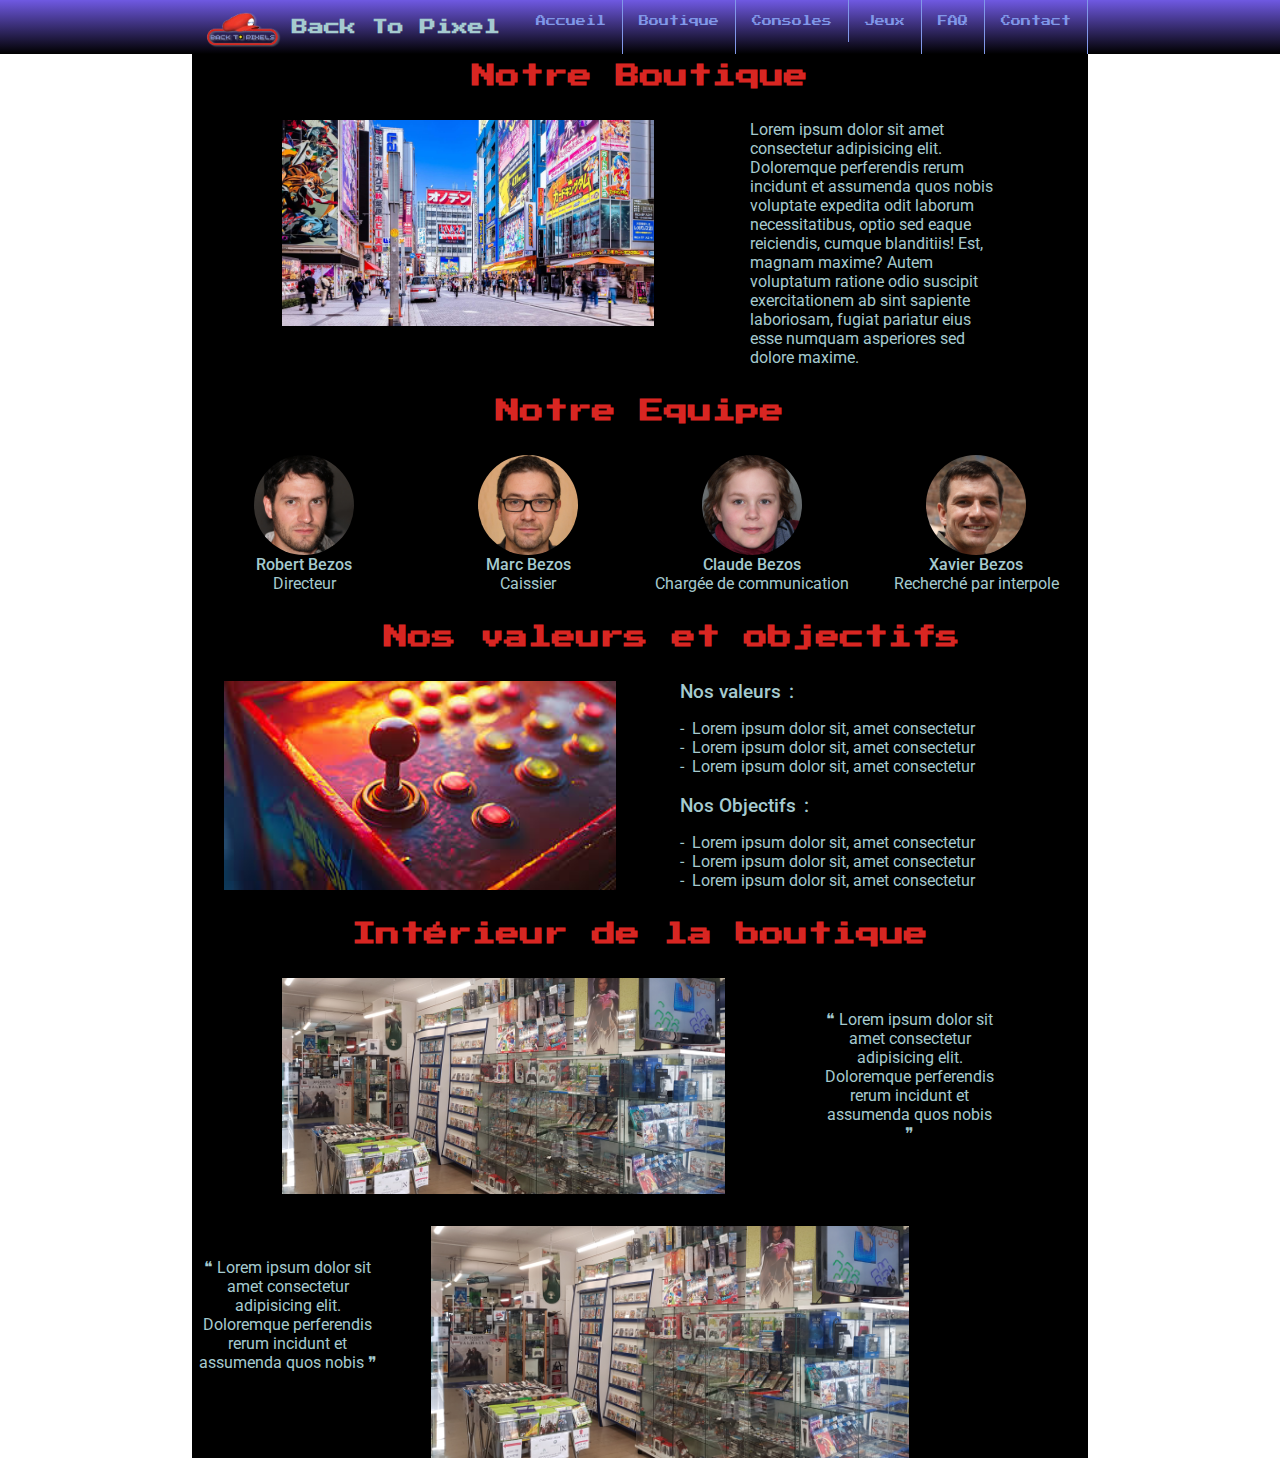
==== boutique.html @ 894bdd0b "first commit" ====
<html lang="fr">
  <head>
    <title>Présentation de la Boutique</title>
    <link rel="stylesheet" href="presentation.css" />
    <link rel="icon" href="images\Logo_termine_sans_bg.png" />
    <link rel="preconnect" href="https://fonts.googleapis.com" />
    <link rel="preconnect" href="https://fonts.gstatic.com" crossorigin />
    <link
      href="https://fonts.googleapis.com/css2?family=Roboto:ital,wght@0,100;0,300;0,400;0,500;0,700;0,900;1,100;1,300;1,400;1,500;1,700;1,900&display=swap"
      rel="stylesheet"
    />
    <style>
      @import url("https://fonts.googleapis.com/css2?family=Press+Start+2P&family=Roboto+Slab:wght@100..900&display=swap");
    </style>
  </head>
  <header>
    <div id="nom">
      <img class="logo" src="images/logo1.png" alt="logo" />
      <h1>Back To Pixel</h1>
    </div>
    <nav>
      <a class="navigation" href="index.html">Accueil</a>
      <a class="navigation" href="boutique.html">Boutique</a>
      <ul>
        <li id="consoles">
          <a href="Consoles.html">Consoles</a>
          <ul class="submenu">
            <li><a href="nes.html">NES</a></li>
            <li><a href="supernes.hmtl">SuperNES</a></li>
            <li><a href="n64.html">N64</a></li>
            <li><a href="gamecube.html">Game Cube</a></li>
            <li><a href="gameboy.html">GAMEBOY</a></li>
          </ul>
        </li>
      </ul>
      <a class="navigation" href="jeux.html">Jeux</a>
      <a class="navigation" href="FAQ.html">FAQ</a>
      <a class="navigation" href="index.html#contact">Contact</a>
    </nav>
  </header>
  <body>
    <section class="all">
      <section class="presentation-intro">
        <h2 class="main-title">Notre Boutique</h2>
        <div class="block-intro">
          <div class="div-p-intro">
            <p class="p-intro">
              Lorem ipsum dolor sit amet consectetur adipisicing elit.
              Doloremque perferendis rerum incidunt et assumenda quos nobis
              voluptate expedita odit laborum necessitatibus, optio sed eaque
              reiciendis, cumque blanditiis! Est, magnam maxime? Autem
              voluptatum ratione odio suscipit exercitationem ab sint sapiente
              laboriosam, fugiat pariatur eius esse numquam asperiores sed
              dolore maxime.
            </p>
          </div>
          <div class="div-photo-devanture">
            <img
              class="photo-devanture"
              src="images\devanture boutique.jpg"
              alt="photo de la devanture de la boutique"
            />
          </div>
        </div>
      </section>
      <section class="team">
        <h2 class="h-staff">Notre Equipe</h2>
        <div class="team-profil">
          <div class="team-pfp">
            <img class="img-mbr" src="images\team-mbr1.jpg" alt="" />
            <p class="staff-name">Robert Bezos</p>
            <p>Directeur</p>
          </div>
          <div class="team-pfp">
            <img class="img-mbr" src="images\team-mbr2.jpg" alt="" />
            <p class="staff-name">Marc Bezos</p>
            <p>Caissier</p>
          </div>
          <div class="team-pfp">
            <img class="img-mbr" src="images\team-mbr3.jpg" alt="" />
            <p class="staff-name">Claude Bezos</p>
            <p>Chargée de communication</p>
          </div>
          <div class="team-pfp">
            <img class="img-mbr" src="images\team-mbr4.jpg" alt="" />
            <p class="staff-name">Xavier Bezos</p>
            <p>Recherché par interpole</p>
          </div>
        </div>
      </section>
      <section class="section-valeurs">
        <h2 class="title-valeurs">Nos valeurs et objectifs</h2>
        <div class="block-valeurs">
          <img class="image-arcade" src="images\images-arcade.jpg" alt="" />
          <div class="div-list-valeurs">
            <h3 class="objectifs-title">Nos valeurs</h3>
            <ul>
              <li class="li-valeur">Lorem ipsum dolor sit, amet consectetur</li>
              <li class="li-valeur">Lorem ipsum dolor sit, amet consectetur</li>
              <li class="li-valeur">Lorem ipsum dolor sit, amet consectetur</li>
            </ul>
            <br />
            <h3 class="objectifs-title">Nos Objectifs</h3>
            <ul>
              <li class="li-valeur">Lorem ipsum dolor sit, amet consectetur</li>
              <li class="li-valeur">Lorem ipsum dolor sit, amet consectetur</li>
              <li class="li-valeur">Lorem ipsum dolor sit, amet consectetur</li>
            </ul>
          </div>
        </div>
      </section>
      <section class="section-photo">
        <h2 class="title-photo">Intérieur de la boutique</h2>
        <div class="block-avis">
          <div class="div-p-avis-haut">
            <p class="p-avis-haut">
              Lorem ipsum dolor sit amet consectetur adipisicing elit.
              Doloremque perferendis rerum incidunt et assumenda quos nobis
            </p>
          </div>
          <div class="div-photo-inside-haut">
            <img
              class="photo-interieur-haut"
              src="images\04-Entrée-67O75875.jpg"
              alt="photo de la devanture de la boutique"
            />
          </div>
        </div>
        <div class="block-avis-bas">
          <div class="div-p-avis-bas">
            <p class="p-avis-bas">
              Lorem ipsum dolor sit amet consectetur adipisicing elit.
              Doloremque perferendis rerum incidunt et assumenda quos nobis
            </p>
          </div>
          <div class="div-photo-inside-bas">
            <img
              class="photo-interieur-bas"
              src="images\04-Entrée-67O75875.jpg"
              alt="photo de la devanture de la boutique"
            />
          </div>
        </div>
      </section>
    </section>
  </body>
</html>
---- presentation.css ----
:root {
  --text: rgb(165, 202, 207);
  --background: #f9fefc;
  --primary: #d82622;
  --secondary: #8198e9;
  --accent: #6f59e2;
  --titre: "Press Start 2P", system-ui;
  --font2: "Roboto Slab", serif; 
  }
  h2{
    font-family: var(--titre);
    color: var(--primary);
  }
  .main-title{
    text-align: center;
    margin-bottom: 2rem;
  }
  .presentation-intro{
    padding-top:4rem;
  }
  .block-intro{
    display: flex;
    flex-direction: row-reverse;
    margin-left: 10%;
    width: 80%;
  }
  .div-photo-devanture{
    width: 60%;
    margin-right: 3rem;

  }
  .p-intro{
    display: flex;
    flex-wrap: wrap; 

  }
  .div-p-intro{
    width:40%;
    margin-left: 3rem;
  }
  * {
    padding: 0;
    margin: 0;
    width: 100%;
    font-family: "Roboto";
    color: var(--text)
  }
  body{
    background-image: url(https://img.freepik.com/free-vector/gradient-zoom-effect-blue-background_23-2149762303.jpg);
    background-attachment: fixed;
    background-size: 100%;
  }
 /* header*/

  header {
    color: var(--secondary);
    background: linear-gradient(var(--accent), rgb(0, 0, 0));
    font-weight: 400;
    font-style: normal;
    display: flex;
    width: 100%;
    height: 6%;
    position: fixed;
  }
  
  #nom {
    display: flex;
    align-items: center;
    margin-left: 15%;
  }
  
  h1 {
    display: flex;
    flex-wrap: wrap;
    font-family: var(--titre);
    font-size: 1rem;
    text-align: center;
  }
  
  .logo {
    width: 100px;
    margin-top: -20px;
    margin-bottom: -30px;
  }
  
  nav {
    width: 80%;
    justify-content: end;
    margin-right: 15%;
    display: flex;
  }
  
  nav a {
    color: var(--secondary);
    font-family: var(--titre);
    text-decoration: none;
    text-align: center;
    font-size: 10px;
    border-right-style: solid;
    padding: 1rem;
    border-width: 1px;
    transition: all 0.3s ease;
  }
  
  nav .navigation:hover,
  #consoles:hover > a {
    background-color: #020906;
  }
  
  ul {
    list-style: none;
  }
  
  #consoles {
    position: relative;
    padding-top: 10%;
  }
  
  .submenu {
    display: none;
    position: absolute;
    margin-top: 10%;
    left: 0;
    background-color: black;
    list-style: none;
  }
  
  #consoles:hover .submenu {
    display: block;
  }
  
  .submenu li a {
    display: block;
    padding:0rem;
    padding-top: 1rem;
    padding-bottom: 1rem;
    color: var(--secondary);
    text-decoration: none;
  }
  
  .submenu li a:hover {
    background-color: #6f59e2;
  }  
/* fin header*/
  .all {
    background-color: rgb(0, 0, 0);
    height: auto;
    width: 70%;
    margin-left: 15%;
  }
/* team */
  .img-mbr{
    width: 100px;
    border-radius: 50%;
  }
  .team{
    text-align: center;
  }
  .team-profil{
    display: flex;
    justify-content:space-between;
  }
  .h-staff{
    margin-bottom: 2rem;
    margin-top: 2rem;
  }
  .staff-name{
    font-weight: 500;
  }
  /* fin team*/
  /* valeurs */
  .section-valeurs{
    margin-top: 2rem;
    margin-left: 2rem;
    margin-right: 2rem;
  }
  .image-arcade{
    margin-right: 2rem;
  }
  .title-valeurs{
    text-align: center;
    margin-bottom: 2rem;
  }
  .block-valeurs{
    display: flex;
    justify-content: space-between;
  }
  .div-list-valeurs{
    display: flex;
    flex-direction: column;
    margin-left: 2rem;
    margin-right: 3rem;
  }
  .objectifs-title{
    font-weight: 500;
    margin-bottom: 1rem;
  }
  .objectifs-title::after{
    padding-left: 0.5rem;
    content: ":";
  }
  .li-valeur::before{
    content: "-";
    margin-right: 0.5rem;
  }
  /* fin valeurs*/
  /*  interieur de la boutique*/
  .section-photo{
    margin-top: 2rem;
  }
  .title-photo{
    text-align: center;
    margin-bottom: 2rem;
  }
  .photo-boutique-bas,
  .photo-boutique-haut{
    width: 50%;
  }
  .img-boutique-haut{
    margin-right: 2rem;
  }

  .block-avis{
    display: flex;
    flex-direction: row-reverse;
    margin-left: 10%;
    width: 80%;
    margin-bottom: 2rem;
  }
  .block-avis-bas{
    display: flex;
    flex-direction: row;
    width: 80%;
  }
  .div-p-avis-haut{
    width:40%;
    margin-left: 3rem;
  }
  .div-p-avis-bas{
    width: 40%;
    margin-right: 3rem;
  }
  .div-photo-inside-haut{
    width: 100%;
    margin-right: 3rem;
  }
  .div-photo-inside-bas{
    width: 100%;
  }
  .p-avis-bas,
  .p-avis-haut{
    text-align: center;
    padding-top: 2rem;
  }
  .p-avis-bas::before,
  .p-avis-haut::before{
    content: " ❝";
  }
  .p-avis-bas::after,
  .p-avis-haut::after{
    content: "❞";
  }
  

  /* fin interieur de la boutique */
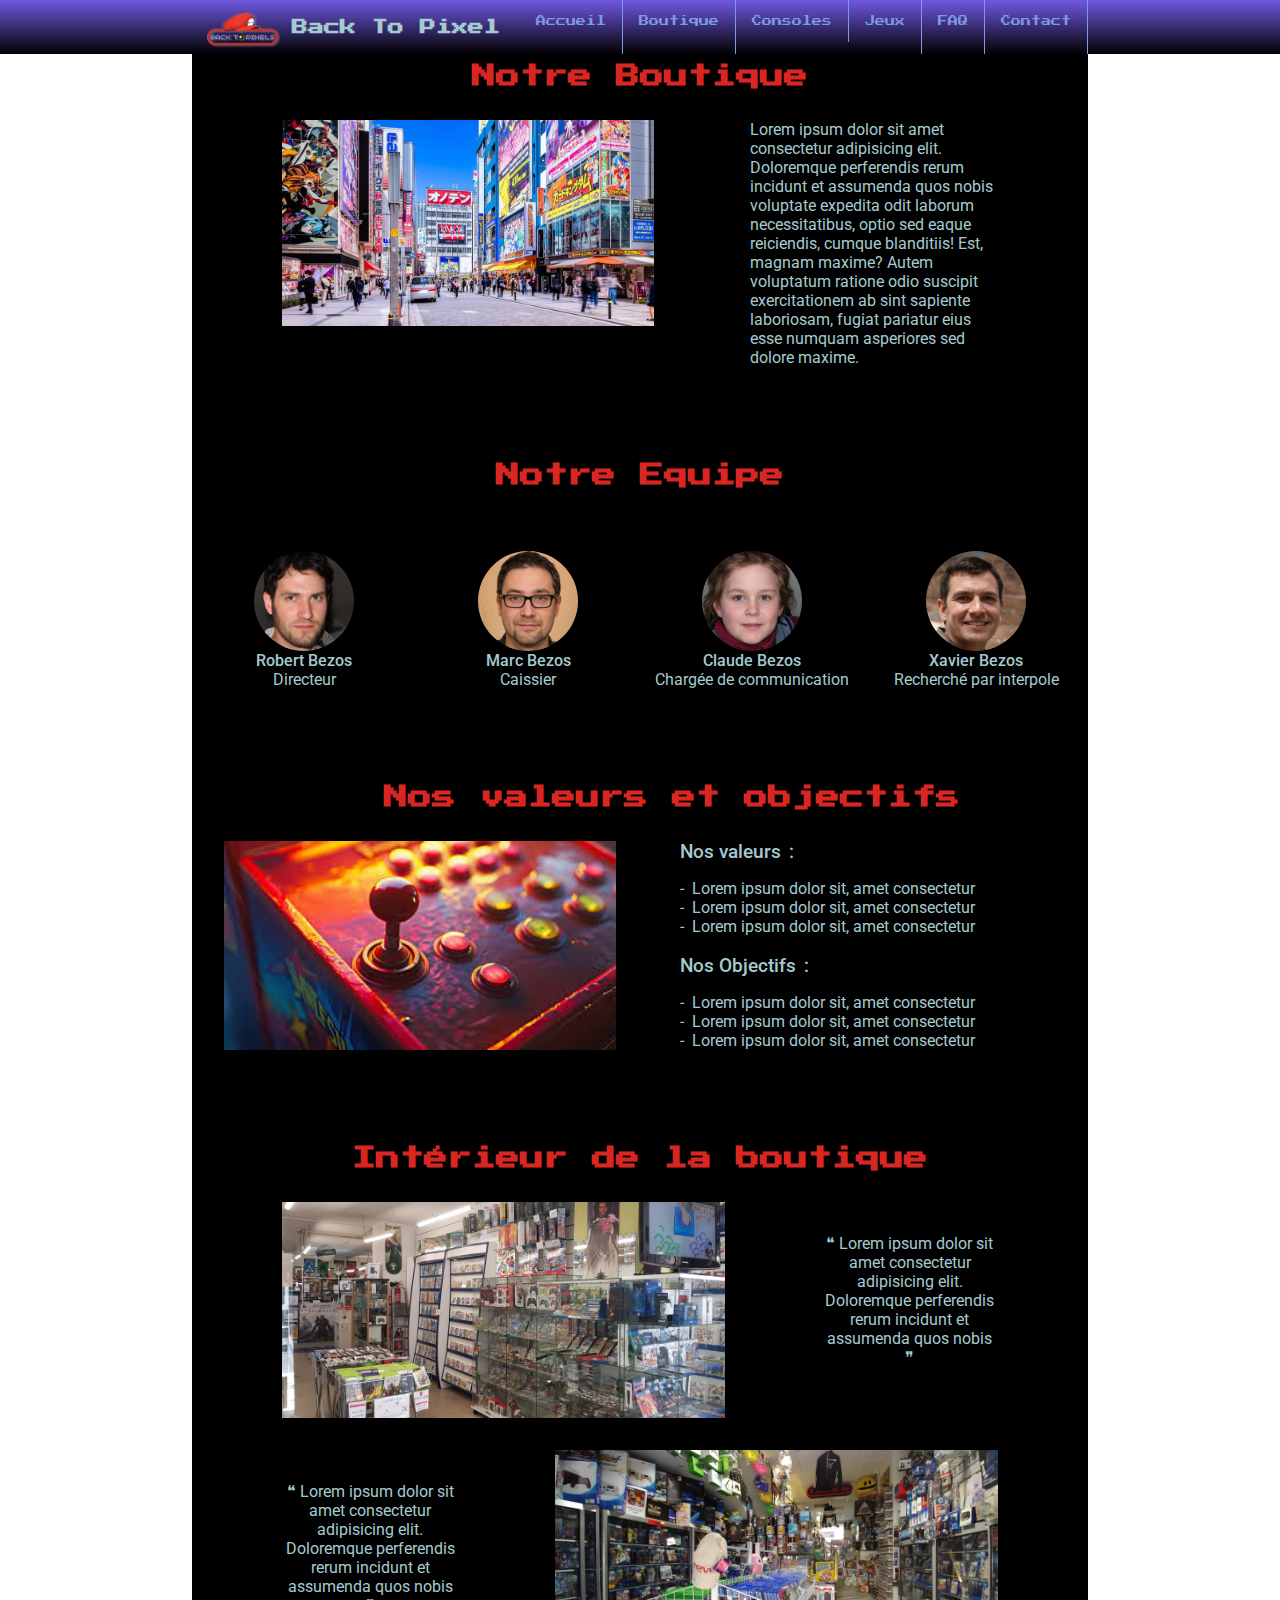
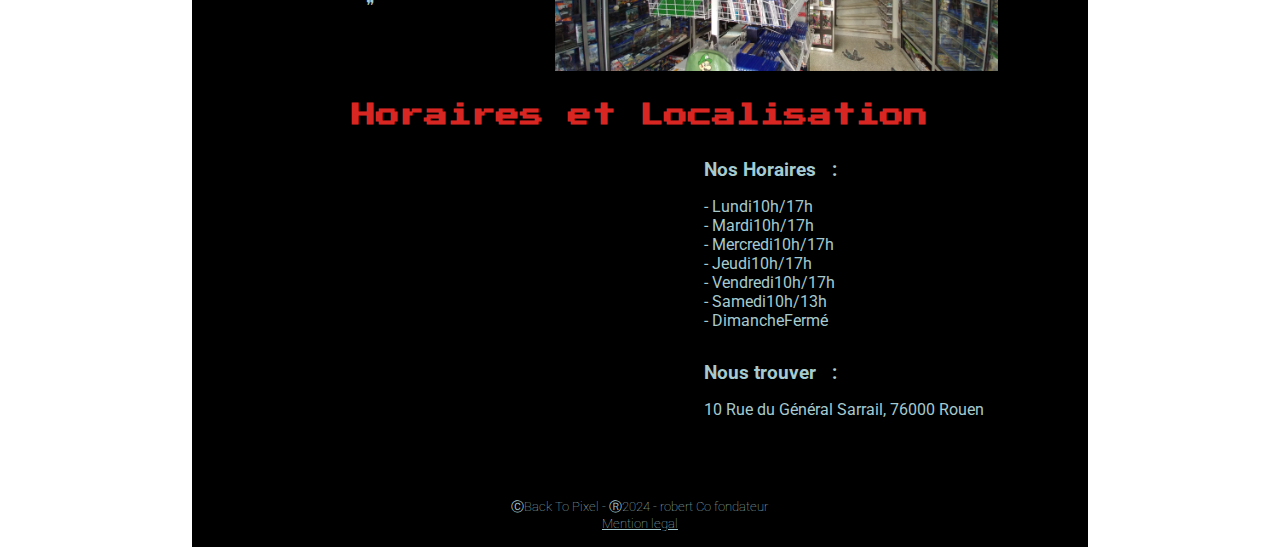
==== commit 5d0bb205: "Add files via upload" ====
--- a/boutique.html
+++ b/boutique.html
@@ -1,147 +1,198 @@
-<html lang="fr">
-  <head>
-    <title>Présentation de la Boutique</title>
-    <link rel="stylesheet" href="presentation.css" />
-    <link rel="icon" href="images\Logo_termine_sans_bg.png" />
-    <link rel="preconnect" href="https://fonts.googleapis.com" />
-    <link rel="preconnect" href="https://fonts.gstatic.com" crossorigin />
-    <link
-      href="https://fonts.googleapis.com/css2?family=Roboto:ital,wght@0,100;0,300;0,400;0,500;0,700;0,900;1,100;1,300;1,400;1,500;1,700;1,900&display=swap"
-      rel="stylesheet"
-    />
-    <style>
-      @import url("https://fonts.googleapis.com/css2?family=Press+Start+2P&family=Roboto+Slab:wght@100..900&display=swap");
-    </style>
-  </head>
-  <header>
-    <div id="nom">
-      <img class="logo" src="images/logo1.png" alt="logo" />
-      <h1>Back To Pixel</h1>
-    </div>
-    <nav>
-      <a class="navigation" href="index.html">Accueil</a>
-      <a class="navigation" href="boutique.html">Boutique</a>
-      <ul>
-        <li id="consoles">
-          <a href="Consoles.html">Consoles</a>
-          <ul class="submenu">
-            <li><a href="nes.html">NES</a></li>
-            <li><a href="supernes.hmtl">SuperNES</a></li>
-            <li><a href="n64.html">N64</a></li>
-            <li><a href="gamecube.html">Game Cube</a></li>
-            <li><a href="gameboy.html">GAMEBOY</a></li>
-          </ul>
-        </li>
-      </ul>
-      <a class="navigation" href="jeux.html">Jeux</a>
-      <a class="navigation" href="FAQ.html">FAQ</a>
-      <a class="navigation" href="index.html#contact">Contact</a>
-    </nav>
-  </header>
-  <body>
-    <section class="all">
-      <section class="presentation-intro">
-        <h2 class="main-title">Notre Boutique</h2>
-        <div class="block-intro">
-          <div class="div-p-intro">
-            <p class="p-intro">
-              Lorem ipsum dolor sit amet consectetur adipisicing elit.
-              Doloremque perferendis rerum incidunt et assumenda quos nobis
-              voluptate expedita odit laborum necessitatibus, optio sed eaque
-              reiciendis, cumque blanditiis! Est, magnam maxime? Autem
-              voluptatum ratione odio suscipit exercitationem ab sint sapiente
-              laboriosam, fugiat pariatur eius esse numquam asperiores sed
-              dolore maxime.
-            </p>
-          </div>
-          <div class="div-photo-devanture">
-            <img
-              class="photo-devanture"
-              src="images\devanture boutique.jpg"
-              alt="photo de la devanture de la boutique"
-            />
-          </div>
-        </div>
-      </section>
-      <section class="team">
-        <h2 class="h-staff">Notre Equipe</h2>
-        <div class="team-profil">
-          <div class="team-pfp">
-            <img class="img-mbr" src="images\team-mbr1.jpg" alt="" />
-            <p class="staff-name">Robert Bezos</p>
-            <p>Directeur</p>
-          </div>
-          <div class="team-pfp">
-            <img class="img-mbr" src="images\team-mbr2.jpg" alt="" />
-            <p class="staff-name">Marc Bezos</p>
-            <p>Caissier</p>
-          </div>
-          <div class="team-pfp">
-            <img class="img-mbr" src="images\team-mbr3.jpg" alt="" />
-            <p class="staff-name">Claude Bezos</p>
-            <p>Chargée de communication</p>
-          </div>
-          <div class="team-pfp">
-            <img class="img-mbr" src="images\team-mbr4.jpg" alt="" />
-            <p class="staff-name">Xavier Bezos</p>
-            <p>Recherché par interpole</p>
-          </div>
-        </div>
-      </section>
-      <section class="section-valeurs">
-        <h2 class="title-valeurs">Nos valeurs et objectifs</h2>
-        <div class="block-valeurs">
-          <img class="image-arcade" src="images\images-arcade.jpg" alt="" />
-          <div class="div-list-valeurs">
-            <h3 class="objectifs-title">Nos valeurs</h3>
-            <ul>
-              <li class="li-valeur">Lorem ipsum dolor sit, amet consectetur</li>
-              <li class="li-valeur">Lorem ipsum dolor sit, amet consectetur</li>
-              <li class="li-valeur">Lorem ipsum dolor sit, amet consectetur</li>
-            </ul>
-            <br />
-            <h3 class="objectifs-title">Nos Objectifs</h3>
-            <ul>
-              <li class="li-valeur">Lorem ipsum dolor sit, amet consectetur</li>
-              <li class="li-valeur">Lorem ipsum dolor sit, amet consectetur</li>
-              <li class="li-valeur">Lorem ipsum dolor sit, amet consectetur</li>
-            </ul>
-          </div>
-        </div>
-      </section>
-      <section class="section-photo">
-        <h2 class="title-photo">Intérieur de la boutique</h2>
-        <div class="block-avis">
-          <div class="div-p-avis-haut">
-            <p class="p-avis-haut">
-              Lorem ipsum dolor sit amet consectetur adipisicing elit.
-              Doloremque perferendis rerum incidunt et assumenda quos nobis
-            </p>
-          </div>
-          <div class="div-photo-inside-haut">
-            <img
-              class="photo-interieur-haut"
-              src="images\04-Entrée-67O75875.jpg"
-              alt="photo de la devanture de la boutique"
-            />
-          </div>
-        </div>
-        <div class="block-avis-bas">
-          <div class="div-p-avis-bas">
-            <p class="p-avis-bas">
-              Lorem ipsum dolor sit amet consectetur adipisicing elit.
-              Doloremque perferendis rerum incidunt et assumenda quos nobis
-            </p>
-          </div>
-          <div class="div-photo-inside-bas">
-            <img
-              class="photo-interieur-bas"
-              src="images\04-Entrée-67O75875.jpg"
-              alt="photo de la devanture de la boutique"
-            />
-          </div>
-        </div>
-      </section>
-    </section>
-  </body>
-</html>
+<html lang="fr">
+  <head>
+    <title>Présentation de la Boutique</title>
+    <link rel="stylesheet" href="presentation.css" />
+    <link rel="icon" href="images\Logo_termine_sans_bg.png" />
+    <link rel="preconnect" href="https://fonts.googleapis.com" />
+    <link rel="preconnect" href="https://fonts.gstatic.com" crossorigin />
+    <link
+      href="https://fonts.googleapis.com/css2?family=Roboto:ital,wght@0,100;0,300;0,400;0,500;0,700;0,900;1,100;1,300;1,400;1,500;1,700;1,900&display=swap"
+      rel="stylesheet"
+    />
+    <style>
+      @import url("https://fonts.googleapis.com/css2?family=Press+Start+2P&family=Roboto+Slab:wght@100..900&display=swap");
+    </style>
+  </head>
+  <header>
+    <div id="nom">
+      <img class="logo" src="images/logo1.png" alt="logo" />
+      <h1>Back To Pixel</h1>
+    </div>
+    <nav>
+      <a class="navigation" href="accueil.html">Accueil</a>
+      <a class="navigation" href="boutique.html">Boutique</a>
+      <ul>
+        <li id="consoles">
+          <a href="Consoles.html">Consoles</a>
+          <ul class="submenu">
+            <li><a href="nes.html">NES</a></li>
+            <li><a href="supernes.html">SuperNES</a></li>
+            <li><a href="n64.html">N64</a></li>
+            <li><a href="gamecube.html">Game Cube</a></li>
+            <li><a href="gameboy.html">GAMEBOY</a></li>
+          </ul>
+        </li>
+      </ul>
+      <a class="navigation" href="jeux.html">Jeux</a>
+      <a class="navigation" href="faq.html">FAQ</a>
+      <a class="navigation" href="xontact.html">Contact</a>
+    </nav>
+  </header>
+  <body>
+    <section class="all">
+      <section class="presentation-intro">
+        <h2 class="main-title">Notre Boutique</h2>
+        <div class="block-intro">
+          <div class="div-p-intro">
+            <p class="p-intro">
+              Lorem ipsum dolor sit amet consectetur adipisicing elit.
+              Doloremque perferendis rerum incidunt et assumenda quos nobis
+              voluptate expedita odit laborum necessitatibus, optio sed eaque
+              reiciendis, cumque blanditiis! Est, magnam maxime? Autem
+              voluptatum ratione odio suscipit exercitationem ab sint sapiente
+              laboriosam, fugiat pariatur eius esse numquam asperiores sed
+              dolore maxime.
+            </p>
+          </div>
+          <div class="div-photo-devanture">
+            <img
+              class="photo-devanture"
+              src="images\devanture boutique.jpg"
+              alt="photo de la devanture de la boutique"
+            />
+          </div>
+        </div>
+      </section>
+      <section class="team">
+        <h2 class="h-staff">Notre Equipe</h2>
+        <div class="team-profil">
+          <div class="team-pfp">
+            <img class="img-mbr" src="images\team-mbr1.jpg" alt="" />
+            <p class="staff-name">Robert Bezos</p>
+            <p>Directeur</p>
+          </div>
+          <div class="team-pfp">
+            <img class="img-mbr" src="images\team-mbr2.jpg" alt="" />
+            <p class="staff-name">Marc Bezos</p>
+            <p>Caissier</p>
+          </div>
+          <div class="team-pfp">
+            <img class="img-mbr" src="images\team-mbr3.jpg" alt="" />
+            <p class="staff-name">Claude Bezos</p>
+            <p>Chargée de communication</p>
+          </div>
+          <div class="team-pfp">
+            <img class="img-mbr" src="images\team-mbr4.jpg" alt="" />
+            <p class="staff-name">Xavier Bezos</p>
+            <p>Recherché par interpole</p>
+          </div>
+        </div>
+      </section>
+      <section class="section-valeurs">
+        <h2 class="title-valeurs">Nos valeurs et objectifs</h2>
+        <div class="block-valeurs">
+          <img class="image-arcade" src="images\images-arcade.jpg" alt="" />
+          <div class="div-list-valeurs">
+            <h3 class="objectifs-title">Nos valeurs</h3>
+            <ul>
+              <li class="li-valeur">Lorem ipsum dolor sit, amet consectetur</li>
+              <li class="li-valeur">Lorem ipsum dolor sit, amet consectetur</li>
+              <li class="li-valeur">Lorem ipsum dolor sit, amet consectetur</li>
+            </ul>
+            <br />
+            <h3 class="objectifs-title">Nos Objectifs</h3>
+            <ul>
+              <li class="li-valeur">Lorem ipsum dolor sit, amet consectetur</li>
+              <li class="li-valeur">Lorem ipsum dolor sit, amet consectetur</li>
+              <li class="li-valeur">Lorem ipsum dolor sit, amet consectetur</li>
+            </ul>
+          </div>
+        </div>
+      </section>
+      <section class="section-photo">
+        <h2 class="title-photo">Intérieur de la boutique</h2>
+        <div class="block-avis-haut">
+          <div class="div-p-avis-haut">
+            <p class="p-avis-haut">
+              Lorem ipsum dolor sit amet consectetur adipisicing elit.
+              Doloremque perferendis rerum incidunt et assumenda quos nobis
+            </p>
+          </div>
+          <div class="div-photo-inside-haut">
+            <img
+              class="photo-interieur-haut"
+              src="images\04-Entrée-67O75875.jpg"
+              alt="photo de la devanture de la boutique"
+            />
+          </div>
+        </div>
+        <div class="block-avis-bas">
+          <div class="div-p-avis-bas">
+            <p class="p-avis-bas">
+              Lorem ipsum dolor sit amet consectetur adipisicing elit.
+              Doloremque perferendis rerum incidunt et assumenda quos nobis
+            </p>
+          </div>
+          <div class="div-photo-inside-bas">
+            <img
+              class="photo-interieur-bas"
+              src="images\boutique.jpg"
+              alt="photo de la devanture de la boutique"
+            />
+          </div>
+        </div>
+      </section>
+      <section class="section-horaires">
+        <h2 class="title-horaires">Horaires et Localisation</h2>
+        <div class="block-horaires">
+          <div class="div-maps">
+            <iframe
+              src="https://www.google.com/maps/embed?pb=!1m18!1m12!1m3!1d3668.85014710302!2d1.1054834355313996!3d49.441636066445845!2m3!1f0!2f0!3f0!3m2!1i1024!2i768!4f13.1!3m3!1m2!1s0x47e0df1548cd768b%3A0x70b4b34959b1ec9f!2sNeed%20for%20School!5e0!3m2!1sfr!2sfr!4v1730276063233!5m2!1sfr!2sfr"
+              style="border: 0"
+              height="100%"
+              allowfullscreen=""
+              loading="lazy"
+              referrerpolicy="no-referrer-when-downgrade"
+            ></iframe>
+          </div>
+          <div class="list-horaires">
+            <h3 class="h-horaires">Nos Horaires</h3>
+            <ul class="ul-horaires">
+              <li class="li-horaires">
+                <span class="span-day">Lundi</span>10h/17h
+              </li>
+              <li class="li-horaires">
+                <span class="span-day">Mardi</span>10h/17h
+              </li>
+              <li class="li-horaires">
+                <span class="span-day">Mercredi</span>10h/17h
+              </li>
+              <li class="li-horaires">
+                <span class="span-day">Jeudi</span>10h/17h
+              </li>
+              <li class="li-horaires">
+                <span class="span-day">Vendredi</span>10h/17h
+              </li>
+              <li class="li-horaires">
+                <span class="span-day">Samedi</span>10h/13h
+              </li>
+              <li class="li-horaires">
+                <span class="span-day">Dimanche</span>Fermé
+              </li>
+            </ul>
+            <div>
+              <h3 class="h-horaires">Nous trouver</h3>
+              <p>10 Rue du Général Sarrail, 76000 Rouen</p>
+            </div>
+          </div>
+        </div>
+      </section>
+      <footer>
+        <p>
+          ⒸBack To Pixel - Ⓡ2024 - robert Co fondateur <br />
+          <a href="mentionlegal.html">Mention legal </a>
+        </p>
+      </footer>
+    </section>
+  </body>
+</html>
--- a/presentation.css
+++ b/presentation.css
@@ -1,265 +1,314 @@
-:root {
-  --text: rgb(165, 202, 207);
-  --background: #f9fefc;
-  --primary: #d82622;
-  --secondary: #8198e9;
-  --accent: #6f59e2;
-  --titre: "Press Start 2P", system-ui;
-  --font2: "Roboto Slab", serif; 
-  }
-  h2{
-    font-family: var(--titre);
-    color: var(--primary);
-  }
-  .main-title{
-    text-align: center;
-    margin-bottom: 2rem;
-  }
-  .presentation-intro{
-    padding-top:4rem;
-  }
-  .block-intro{
-    display: flex;
-    flex-direction: row-reverse;
-    margin-left: 10%;
-    width: 80%;
-  }
-  .div-photo-devanture{
-    width: 60%;
-    margin-right: 3rem;
-
-  }
-  .p-intro{
-    display: flex;
-    flex-wrap: wrap; 
-
-  }
-  .div-p-intro{
-    width:40%;
-    margin-left: 3rem;
-  }
-  * {
-    padding: 0;
-    margin: 0;
-    width: 100%;
-    font-family: "Roboto";
-    color: var(--text)
-  }
-  body{
-    background-image: url(https://img.freepik.com/free-vector/gradient-zoom-effect-blue-background_23-2149762303.jpg);
-    background-attachment: fixed;
-    background-size: 100%;
-  }
- /* header*/
-
-  header {
-    color: var(--secondary);
-    background: linear-gradient(var(--accent), rgb(0, 0, 0));
-    font-weight: 400;
-    font-style: normal;
-    display: flex;
-    width: 100%;
-    height: 6%;
-    position: fixed;
-  }
-  
-  #nom {
-    display: flex;
-    align-items: center;
-    margin-left: 15%;
-  }
-  
-  h1 {
-    display: flex;
-    flex-wrap: wrap;
-    font-family: var(--titre);
-    font-size: 1rem;
-    text-align: center;
-  }
-  
-  .logo {
-    width: 100px;
-    margin-top: -20px;
-    margin-bottom: -30px;
-  }
-  
-  nav {
-    width: 80%;
-    justify-content: end;
-    margin-right: 15%;
-    display: flex;
-  }
-  
-  nav a {
-    color: var(--secondary);
-    font-family: var(--titre);
-    text-decoration: none;
-    text-align: center;
-    font-size: 10px;
-    border-right-style: solid;
-    padding: 1rem;
-    border-width: 1px;
-    transition: all 0.3s ease;
-  }
-  
-  nav .navigation:hover,
-  #consoles:hover > a {
-    background-color: #020906;
-  }
-  
-  ul {
-    list-style: none;
-  }
-  
-  #consoles {
-    position: relative;
-    padding-top: 10%;
-  }
-  
-  .submenu {
-    display: none;
-    position: absolute;
-    margin-top: 10%;
-    left: 0;
-    background-color: black;
-    list-style: none;
-  }
-  
-  #consoles:hover .submenu {
-    display: block;
-  }
-  
-  .submenu li a {
-    display: block;
-    padding:0rem;
-    padding-top: 1rem;
-    padding-bottom: 1rem;
-    color: var(--secondary);
-    text-decoration: none;
-  }
-  
-  .submenu li a:hover {
-    background-color: #6f59e2;
-  }  
-/* fin header*/
-  .all {
-    background-color: rgb(0, 0, 0);
-    height: auto;
-    width: 70%;
-    margin-left: 15%;
-  }
-/* team */
-  .img-mbr{
-    width: 100px;
-    border-radius: 50%;
-  }
-  .team{
-    text-align: center;
-  }
-  .team-profil{
-    display: flex;
-    justify-content:space-between;
-  }
-  .h-staff{
-    margin-bottom: 2rem;
-    margin-top: 2rem;
-  }
-  .staff-name{
-    font-weight: 500;
-  }
-  /* fin team*/
-  /* valeurs */
-  .section-valeurs{
-    margin-top: 2rem;
-    margin-left: 2rem;
-    margin-right: 2rem;
-  }
-  .image-arcade{
-    margin-right: 2rem;
-  }
-  .title-valeurs{
-    text-align: center;
-    margin-bottom: 2rem;
-  }
-  .block-valeurs{
-    display: flex;
-    justify-content: space-between;
-  }
-  .div-list-valeurs{
-    display: flex;
-    flex-direction: column;
-    margin-left: 2rem;
-    margin-right: 3rem;
-  }
-  .objectifs-title{
-    font-weight: 500;
-    margin-bottom: 1rem;
-  }
-  .objectifs-title::after{
-    padding-left: 0.5rem;
-    content: ":";
-  }
-  .li-valeur::before{
-    content: "-";
-    margin-right: 0.5rem;
-  }
-  /* fin valeurs*/
-  /*  interieur de la boutique*/
-  .section-photo{
-    margin-top: 2rem;
-  }
-  .title-photo{
-    text-align: center;
-    margin-bottom: 2rem;
-  }
-  .photo-boutique-bas,
-  .photo-boutique-haut{
-    width: 50%;
-  }
-  .img-boutique-haut{
-    margin-right: 2rem;
-  }
-
-  .block-avis{
-    display: flex;
-    flex-direction: row-reverse;
-    margin-left: 10%;
-    width: 80%;
-    margin-bottom: 2rem;
-  }
-  .block-avis-bas{
-    display: flex;
-    flex-direction: row;
-    width: 80%;
-  }
-  .div-p-avis-haut{
-    width:40%;
-    margin-left: 3rem;
-  }
-  .div-p-avis-bas{
-    width: 40%;
-    margin-right: 3rem;
-  }
-  .div-photo-inside-haut{
-    width: 100%;
-    margin-right: 3rem;
-  }
-  .div-photo-inside-bas{
-    width: 100%;
-  }
-  .p-avis-bas,
-  .p-avis-haut{
-    text-align: center;
-    padding-top: 2rem;
-  }
-  .p-avis-bas::before,
-  .p-avis-haut::before{
-    content: " ❝";
-  }
-  .p-avis-bas::after,
-  .p-avis-haut::after{
-    content: "❞";
-  }
-  
-
-  /* fin interieur de la boutique */
+:root {
+  --text: rgb(165, 202, 207);
+  --background: #f9fefc;
+  --primary: #d82622;
+  --secondary: #8198e9;
+  --accent: #6f59e2;
+  --titre: "Press Start 2P", system-ui;
+  --font2: "Roboto Slab", serif; 
+  }
+  h2{
+    font-family: var(--titre);
+    color: var(--primary);
+  }
+  .main-title{
+    text-align: center;
+    margin-bottom: 2rem;
+  }
+  .presentation-intro{
+    padding-top:4rem;
+  }
+  .block-intro{
+    display: flex;
+    flex-direction: row-reverse;
+    margin-left: 10%;
+    width: 80%;
+  }
+  .div-photo-devanture{
+    width: 60%;
+    margin-right: 3rem;
+
+  }
+  .p-intro{
+    display: flex;
+    flex-wrap: wrap; 
+
+  }
+  .div-p-intro{
+    width:40%;
+    margin-left: 3rem;
+  }
+  * {
+    padding: 0;
+    margin: 0;
+    width: 100%;
+    font-family: "Roboto";
+    color: var(--text)
+  }
+  body{
+    background-image: url(https://img.freepik.com/free-vector/gradient-zoom-effect-blue-background_23-2149762303.jpg);
+    background-attachment: fixed;
+    background-size: 100%;
+  }
+ /* header*/
+
+  header {
+    color: var(--secondary);
+    background: linear-gradient(var(--accent), rgb(0, 0, 0));
+    font-weight: 400;
+    font-style: normal;
+    display: flex;
+    width: 100%;
+    height: 6%;
+    position: fixed;
+  }
+  
+  #nom {
+    display: flex;
+    align-items: center;
+    margin-left: 15%;
+  }
+  
+  h1 {
+    display: flex;
+    flex-wrap: wrap;
+    font-family: var(--titre);
+    font-size: 1rem;
+    text-align: center;
+  }
+  
+  .logo {
+    width: 100px;
+    margin-top: -20px;
+    margin-bottom: -30px;
+  }
+  
+  nav {
+    width: 80%;
+    justify-content: end;
+    margin-right: 15%;
+    display: flex;
+  }
+  
+  nav a {
+    color: var(--secondary);
+    font-family: var(--titre);
+    text-decoration: none;
+    text-align: center;
+    font-size: 10px;
+    border-right-style: solid;
+    padding: 1rem;
+    border-width: 1px;
+    transition: all 0.3s ease;
+  }
+  
+  nav .navigation:hover,
+  #consoles:hover > a {
+    background-color: #020906;
+  }
+  
+  ul {
+    list-style: none;
+  }
+  
+  #consoles {
+    position: relative;
+    padding-top: 10%;
+  }
+  
+  .submenu {
+    display: none;
+    position: absolute;
+    margin-top: 10%;
+    left: 0;
+    background-color: black;
+    list-style: none;
+  }
+  
+  #consoles:hover .submenu {
+    display: block;
+  }
+  
+  .submenu li a {
+    display: block;
+    padding:0rem;
+    padding-top: 1rem;
+    padding-bottom: 1rem;
+    color: var(--secondary);
+    text-decoration: none;
+  }
+  
+  .submenu li a:hover {
+    background-color: #6f59e2;
+  }  
+/* fin header*/
+  .all {
+    background-color: rgb(0, 0, 0);
+    height: auto;
+    width: 70%;
+    margin-left: 15%;
+  }
+/* team */
+  .img-mbr{
+    width: 100px;
+    border-radius: 50%;
+  }
+  .team{
+    text-align: center;
+    margin-top: 6rem;
+  }
+  .team-profil{
+    display: flex;
+    justify-content:space-between;
+  }
+  .h-staff{
+    margin-bottom: 4rem;
+  }
+  .staff-name{
+    font-weight: 500;
+  }
+  /* fin team*/
+  /* valeurs */
+  .section-valeurs{
+    margin-top: 6rem;
+    margin-left: 2rem;
+    margin-right: 2rem;
+  }
+  .image-arcade{
+    margin-right: 2rem;
+  }
+  .title-valeurs{
+    text-align: center;
+    margin-bottom: 2rem;
+  }
+  .block-valeurs{
+    display: flex;
+    justify-content: space-between;
+  }
+  .div-list-valeurs{
+    display: flex;
+    flex-direction: column;
+    margin-left: 2rem;
+    margin-right: 3rem;
+  }
+  .objectifs-title{
+    font-weight: 500;
+    margin-bottom: 1rem;
+  }
+  .objectifs-title::after{
+    padding-left: 0.5rem;
+    content: ":";
+  }
+  .li-valeur::before{
+    content: "-";
+    margin-right: 0.5rem;
+  }
+  /* fin valeurs*/
+  /*  interieur de la boutique*/
+  .section-photo{
+    margin-top: 6rem;
+  }
+  .title-photo{
+    text-align: center;
+    margin-bottom: 2rem;
+  }
+  .img-boutique-haut{
+    margin-right: 2rem;
+  }
+  .img-boutique-bas{
+    margin-left: 2rem;
+  }
+  .block-avis-haut{
+    display: flex;
+    flex-direction: row-reverse;
+    margin-left: 10%;
+    width: 80%;
+    margin-bottom: 2rem;
+  }
+  .block-avis-bas{
+    display: flex;
+    flex-direction: row;
+    width: 80%;
+    margin-left: 10%;
+    margin-bottom: 2rem;
+  }
+  .div-p-avis-haut{
+    width:40%;
+    margin-left: 3rem;
+  }
+  .div-p-avis-bas{
+    width: 40%;
+    margin-right: 3rem;
+  }
+  .div-photo-inside-haut{
+    width: 100%;
+    margin-right: 3rem;
+  }
+  .div-photo-inside-bas{
+    width: 100%;
+    margin-left: 3rem;
+  }
+  .p-avis-bas,
+  .p-avis-haut{
+    text-align: center;
+    padding-top: 2rem;
+  }
+  .p-avis-bas::before,
+  .p-avis-haut::before{
+    content: " ❝";
+  }
+  .p-avis-bas::after,
+  .p-avis-haut::after{
+    content: "❞";
+  }
+  /* fin interieur de la boutique */
+  /* horaires et localisation*/
+  .title-horaires{
+    text-align: center;
+    margin-bottom: 2rem;
+  }
+  .block-horaires{
+    display: flex;
+    justify-content: space-between;
+    margin-left: 3rem;
+    margin-right: 3rem;
+  }
+  .list-horaires{
+    display: flex;
+    flex-direction:column;
+    margin-left: 2rem;
+  }
+  .ul-horaires{
+    display: flex;
+    flex-direction: column;
+    margin-bottom: 2rem;
+  }
+  .li-horaires::before{
+    content: "-";
+  }
+  .h-horaires{
+    margin-bottom: 1rem;
+  }
+  .h-horaires::after{
+    margin-left: 1rem;
+    content: ":";
+  }
+
+  /* fin horaires et localisation */
+  /* footer*/
+  footer {
+    text-align: center;
+    background-color: black;
+    width: 70%;
+    margin-left: 15%;
+    color: white!important;
+    padding-top: 5rem;
+    font-size: 0.8rem;
+    font-weight: 100;
+    padding-bottom: 1rem;
+  }
+  footer p {
+    position: relative;
+    color: var(--text)
+  }
+  /* fin footer*/
